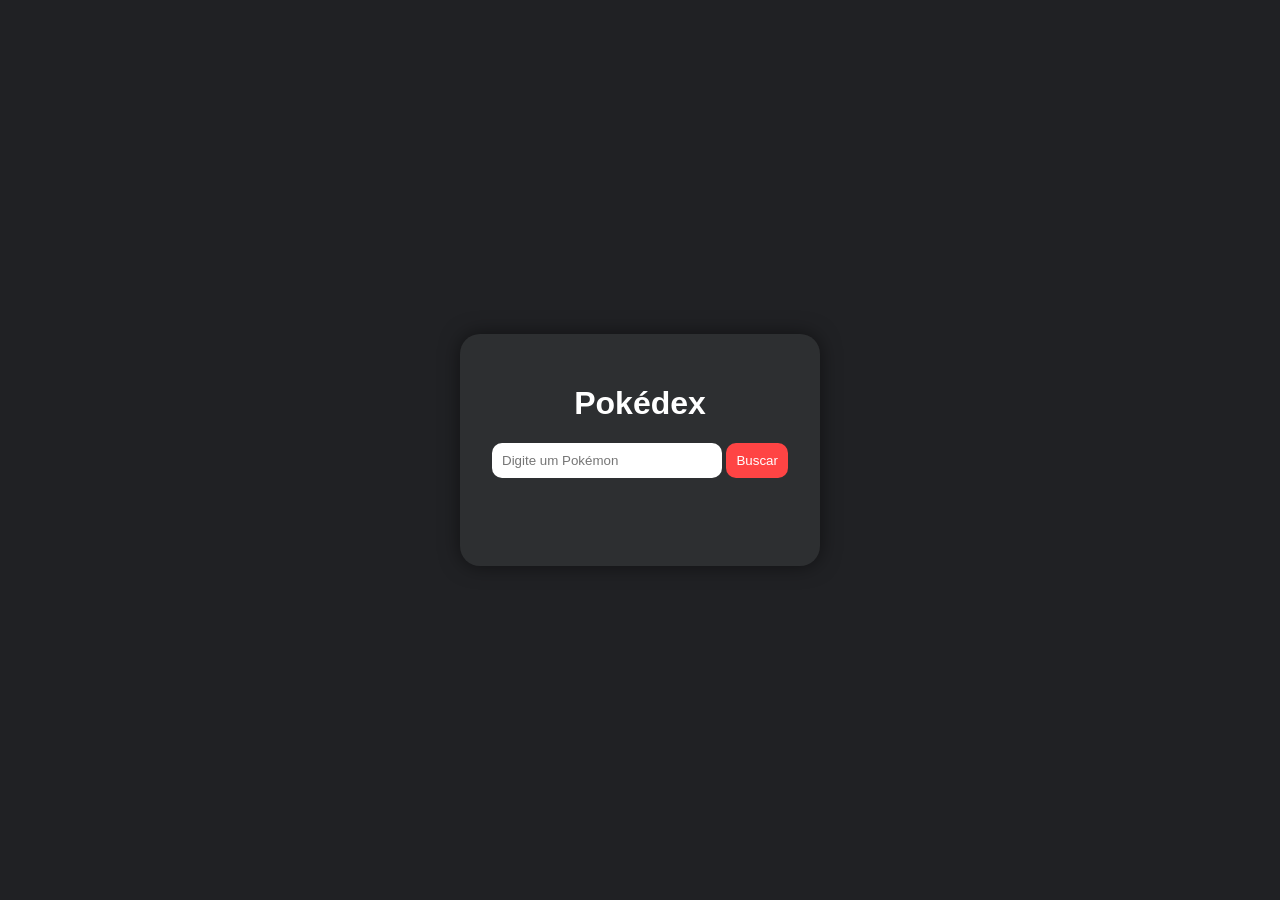
==== index.html @ c3f3af4b "Add files via upload" ====
<!DOCTYPE html>
<html lang="pt-br">
<head>
    <meta charset="UTF-8">
    <meta name="viewport" content="width=device-width, initial-scale=1.0">
    <title>Pokédex</title>

    <link rel="stylesheet" href="style.css">
</head>
<body>

    <div class="container">

        <h1>Pokédex</h1>

        <input
            type="text"
            id="pokemonInput"
            placeholder="Digite um Pokémon"
        >

        <button onclick="buscarPokemon()">
            Buscar
        </button>

        <div class="pokemon-box">

            <img id="pokemonImage">

            <h2 id="pokemonName"></h2>

            <p id="pokemonId"></p>

            <p id="pokemonType"></p>

        </div>

    </div>

    <script src="script.js"></script>

</body>
</html>
---- style.css ----
body{
    margin:0;
    padding:0;
    background:#202124;
    font-family:Arial;
    color:white;

    display:flex;
    justify-content:center;
    align-items:center;

    height:100vh;
}

.container{
    background:#2d2f31;
    padding:30px;
    border-radius:20px;
    text-align:center;

    width:300px;

    box-shadow:0 0 20px rgba(0,0,0,0.5);
}

input{
    padding:10px;
    width:70%;
    border:none;
    border-radius:10px;
    outline:none;
}

button{
    padding:10px;
    border:none;
    border-radius:10px;
    cursor:pointer;

    background:#ff4444;
    color:white;
}

img{
    width:180px;
}

.pokemon-box{
    margin-top:20px;
}
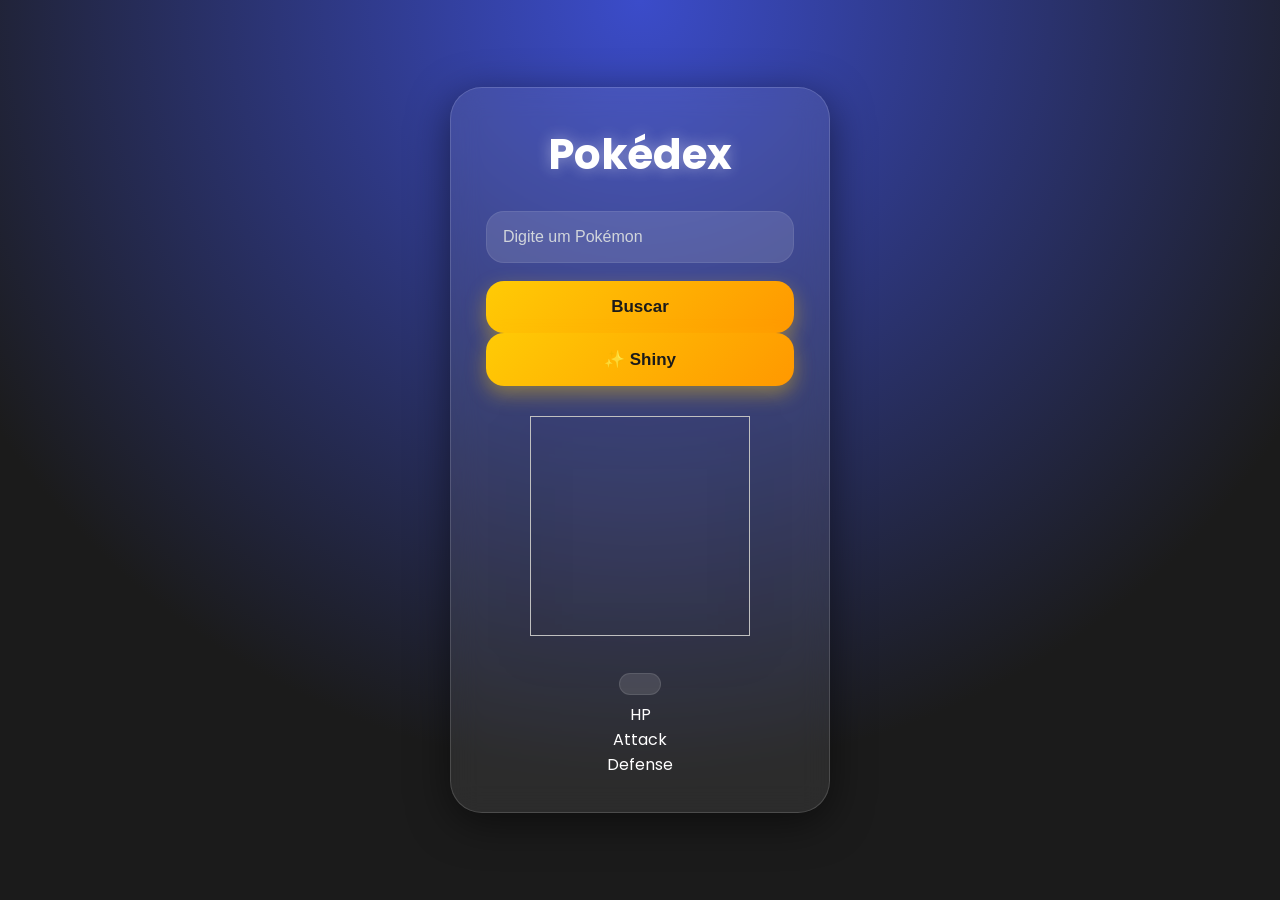
==== commit 362f335c: "Update index.html" ====
--- a/index.html
+++ b/index.html
@@ -1,11 +1,16 @@
 <!DOCTYPE html>
 <html lang="pt-br">
 <head>
+
     <meta charset="UTF-8">
-    <meta name="viewport" content="width=device-width, initial-scale=1.0">
+
+    <meta name="viewport"
+    content="width=device-width, initial-scale=1.0">
+
     <title>Pokédex</title>
 
     <link rel="stylesheet" href="style.css">
+
 </head>
 <body>
 
@@ -14,13 +19,16 @@
         <h1>Pokédex</h1>
 
         <input
-            type="text"
-            id="pokemonInput"
-            placeholder="Digite um Pokémon"
-        >
+        type="text"
+        id="pokemonInput"
+        placeholder="Digite um Pokémon">
 
         <button onclick="buscarPokemon()">
             Buscar
+        </button>
+
+        <button onclick="toggleShiny()">
+            ✨ Shiny
         </button>
 
         <div class="pokemon-box">
@@ -33,11 +41,41 @@
 
             <p id="pokemonType"></p>
 
+            <div class="stats">
+
+                <div class="stat">
+                    <span>HP</span>
+
+                    <div class="bar">
+                        <div id="hpBar"></div>
+                    </div>
+                </div>
+
+                <div class="stat">
+                    <span>Attack</span>
+
+                    <div class="bar">
+                        <div id="attackBar"></div>
+                    </div>
+                </div>
+
+                <div class="stat">
+                    <span>Defense</span>
+
+                    <div class="bar">
+                        <div id="defenseBar"></div>
+                    </div>
+                </div>
+
+            </div>
+
         </div>
 
     </div>
 
+    <audio id="pokemonCry"></audio>
+
     <script src="script.js"></script>
 
 </body>
-</html>+</html>
--- a/style.css
+++ b/style.css
@@ -1,50 +1,223 @@
-body{
+@import url('https://fonts.googleapis.com/css2?family=Poppins:wght@300;400;500;600;700&display=swap');
+
+*{
     margin:0;
     padding:0;
-    background:#202124;
-    font-family:Arial;
-    color:white;
+    box-sizing:border-box;
+}
+
+body{
+
+    font-family:'Poppins', sans-serif;
+
+    min-height:100vh;
 
     display:flex;
     justify-content:center;
     align-items:center;
 
-    height:100vh;
+    background:
+    radial-gradient(circle at top,
+    #3b4cca,
+    #1b1b1b 70%);
+
+    overflow:hidden;
 }
 
 .container{
-    background:#2d2f31;
-    padding:30px;
-    border-radius:20px;
+
+    width:380px;
+
+    background:rgba(255,255,255,0.08);
+
+    backdrop-filter:blur(14px);
+
+    border:1px solid rgba(255,255,255,0.15);
+
+    border-radius:32px;
+
+    padding:35px;
+
     text-align:center;
 
-    width:300px;
-
-    box-shadow:0 0 20px rgba(0,0,0,0.5);
+    box-shadow:
+    0 10px 40px rgba(0,0,0,0.5);
+
+    animation:flutuar 3s ease-in-out infinite;
+}
+
+@keyframes flutuar{
+
+    0%{
+        transform:translateY(0px);
+    }
+
+    50%{
+        transform:translateY(-8px);
+    }
+
+    100%{
+        transform:translateY(0px);
+    }
+}
+
+h1{
+
+    color:white;
+
+    font-size:42px;
+
+    margin-bottom:25px;
+
+    text-shadow:
+    0 0 15px rgba(255,255,255,0.4);
 }
 
 input{
-    padding:10px;
-    width:70%;
+
+    width:100%;
+
+    padding:16px;
+
     border:none;
-    border-radius:10px;
+
     outline:none;
+
+    border-radius:18px;
+
+    background:rgba(255,255,255,0.12);
+
+    color:white;
+
+    font-size:16px;
+
+    margin-bottom:18px;
+
+    border:1px solid rgba(255,255,255,0.08);
+}
+
+input::placeholder{
+
+    color:#d1d5db;
 }
 
 button{
-    padding:10px;
+
+    width:100%;
+
+    padding:16px;
+
     border:none;
-    border-radius:10px;
+
+    border-radius:18px;
+
+    background:linear-gradient(
+        135deg,
+        #ffcb05,
+        #ff9800
+    );
+
+    color:#1b1b1b;
+
+    font-size:17px;
+
+    font-weight:700;
+
     cursor:pointer;
 
-    background:#ff4444;
+    transition:0.3s;
+
+    box-shadow:
+    0 8px 20px rgba(255,203,5,0.4);
+}
+
+button:hover{
+
+    transform:scale(1.03);
+
+    box-shadow:
+    0 10px 30px rgba(255,203,5,0.6);
+}
+
+.pokemon-box{
+
+    margin-top:30px;
+
     color:white;
 }
 
-img{
-    width:180px;
-}
-
-.pokemon-box{
-    margin-top:20px;
-}+.pokemon-box img{
+
+    width:220px;
+
+    height:220px;
+
+    object-fit:contain;
+
+    margin-bottom:10px;
+
+    filter:
+    drop-shadow(0 10px 20px rgba(0,0,0,0.5));
+
+    transition:0.3s;
+}
+
+.pokemon-box img:hover{
+
+    transform:scale(1.08) rotate(-3deg);
+}
+
+#pokemonName{
+
+    font-size:34px;
+
+    margin-bottom:10px;
+
+    text-transform:capitalize;
+}
+
+#pokemonId{
+
+    font-size:20px;
+
+    color:#d1d5db;
+
+    margin-bottom:10px;
+}
+
+#pokemonType{
+
+    display:inline-block;
+
+    padding:10px 20px;
+
+    border-radius:999px;
+
+    background:rgba(255,255,255,0.12);
+
+    border:1px solid rgba(255,255,255,0.1);
+
+    font-weight:600;
+
+    margin-top:10px;
+}
+
+@media(max-width:500px){
+
+    .container{
+
+        width:92%;
+        padding:25px;
+    }
+
+    h1{
+
+        font-size:34px;
+    }
+
+    .pokemon-box img{
+
+        width:180px;
+        height:180px;
+    }
+}
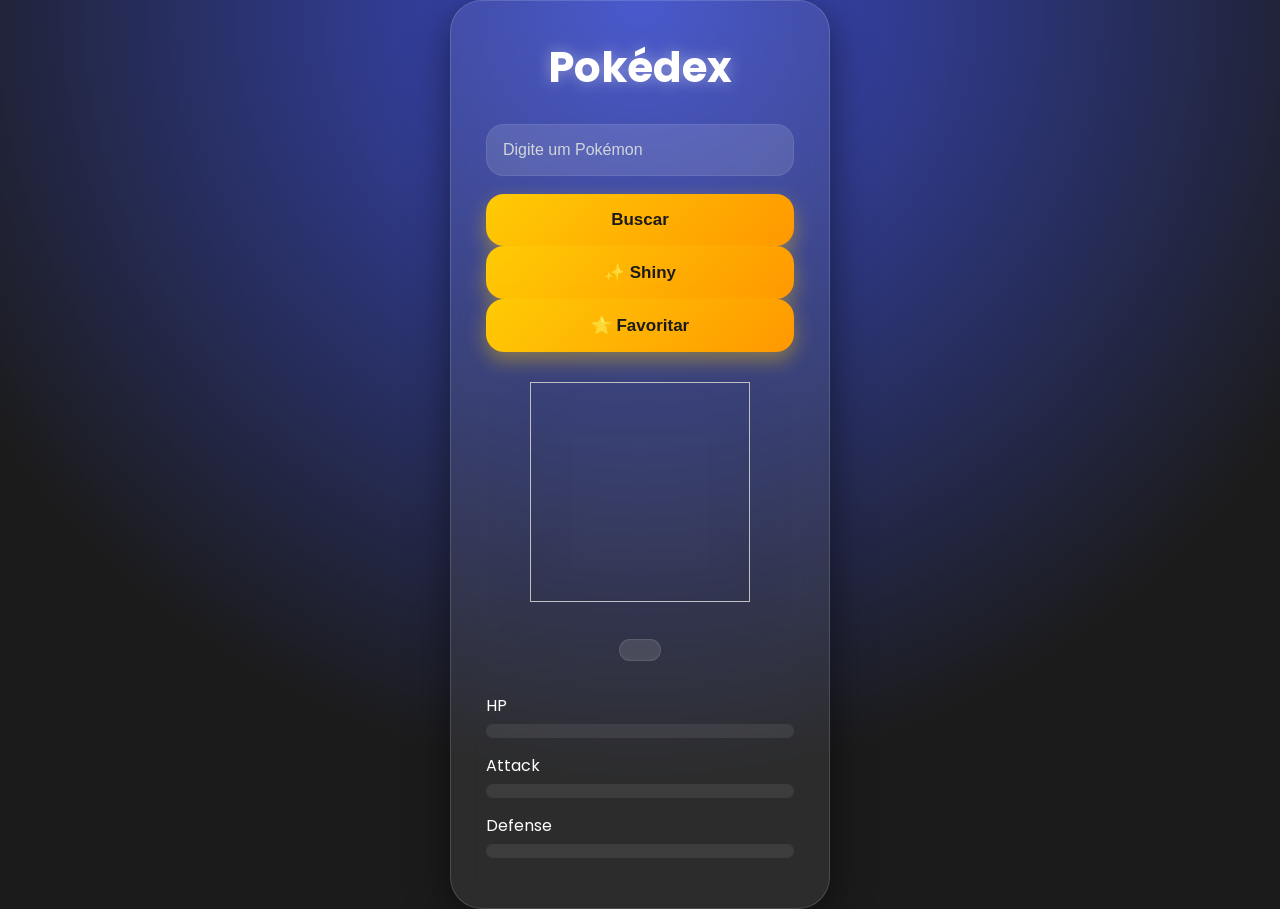
==== commit 21b0b51d: "Update index.html" ====
--- a/index.html
+++ b/index.html
@@ -31,6 +31,10 @@
             ✨ Shiny
         </button>
 
+        <button onclick="favoritarPokemon()">
+            ⭐ Favoritar
+        </button>
+        
         <div class="pokemon-box">
 
             <img id="pokemonImage">
@@ -73,6 +77,8 @@
 
     </div>
 
+    <div id="evolutionBox"></div>
+    
     <audio id="pokemonCry"></audio>
 
     <script src="script.js"></script>
--- a/style.css
+++ b/style.css
@@ -221,3 +221,60 @@
         height:180px;
     }
 }
+
+.stats{
+
+    margin-top:25px;
+
+    text-align:left;
+}
+
+.stat{
+
+    margin-bottom:15px;
+}
+
+.stat span{
+
+    display:block;
+
+    margin-bottom:6px;
+
+    color:white;
+}
+
+.bar{
+
+    width:100%;
+
+    height:14px;
+
+    background:rgba(255,255,255,0.08);
+
+    border-radius:999px;
+
+    overflow:hidden;
+}
+
+.bar div{
+
+    height:100%;
+
+    width:0%;
+
+    border-radius:999px;
+
+    transition:1s;
+}
+
+#hpBar{
+    background:#22c55e;
+}
+
+#attackBar{
+    background:#ef4444;
+}
+
+#defenseBar{
+    background:#3b82f6;
+}
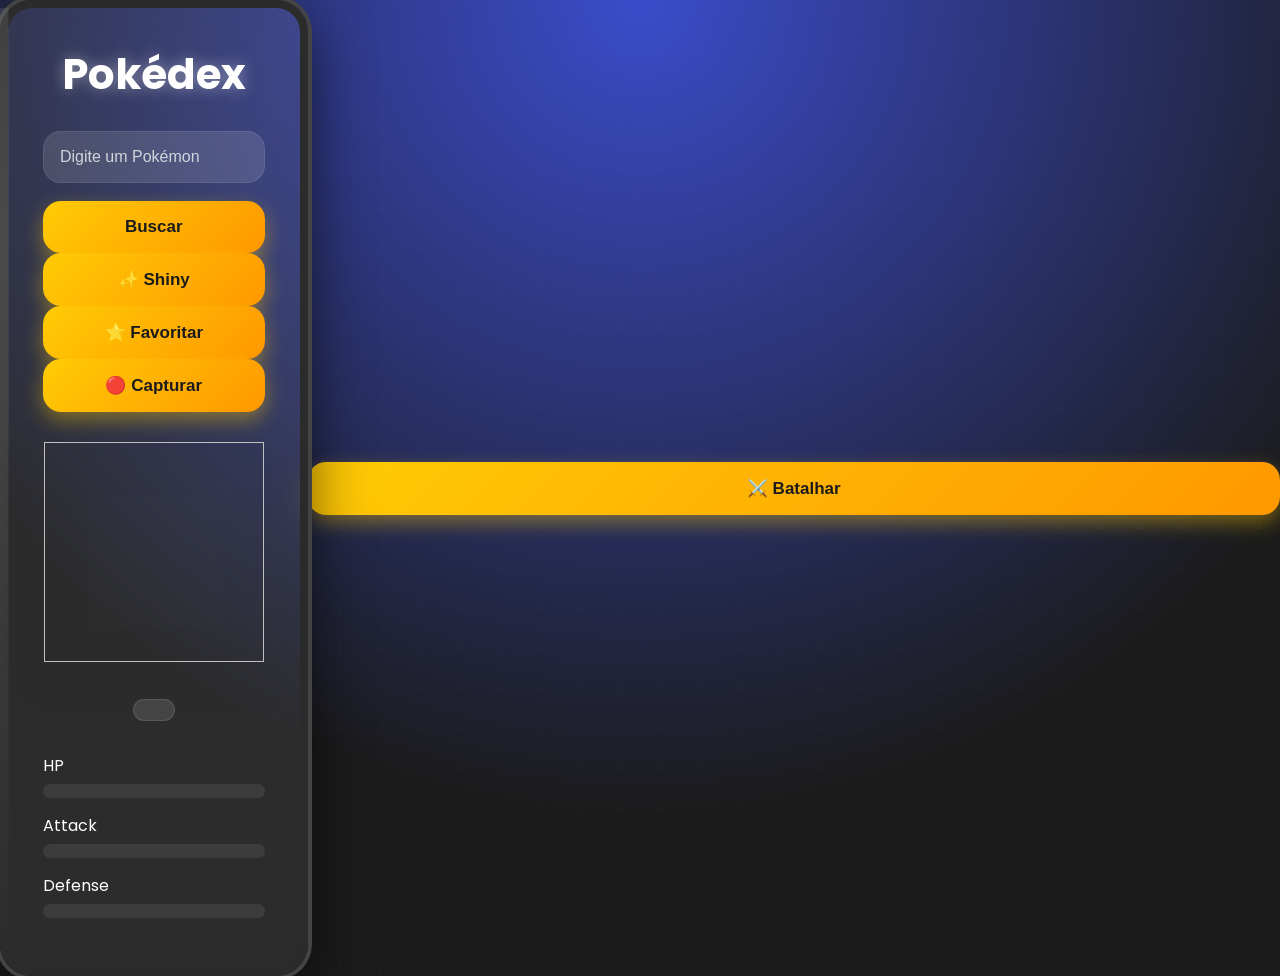
==== commit ded40ac7: "confirmar" ====
--- a/index.html
+++ b/index.html
@@ -35,6 +35,10 @@
             ⭐ Favoritar
         </button>
         
+        <button onclick="capturarPokemon()">
+            🔴 Capturar
+        </button>
+
         <div class="pokemon-box">
 
             <img id="pokemonImage">
@@ -79,9 +83,25 @@
 
     <div id="evolutionBox"></div>
     
+    <button onclick="batalharPokemon()">
+        ⚔️ Batalhar
+    </button>
+
     <audio id="pokemonCry"></audio>
 
     <script src="script.js"></script>
 
+    <audio
+     id="bgMusic"
+     loop
+     autoplay>
+
+     <source
+     src="https://vgmsite.com/soundtracks/pokemon-gameboy-sound-collection/xdzrmzkh/101-opening.mp3"
+     type="audio/mpeg">
+
+     </audio>
+
 </body>
 </html>
+
--- a/style.css
+++ b/style.css
@@ -278,3 +278,92 @@
 #defenseBar{
     background:#3b82f6;
 }
+
+#evolutionBox{
+
+    margin-top:25px;
+
+    color:white;
+
+    font-size:18px;
+}
+
+body::before{
+
+    content:"";
+
+    position:fixed;
+
+    width:200%;
+
+    height:200%;
+
+    background:
+    radial-gradient(
+        white 1px,
+        transparent 1px
+    );
+
+    background-size:40px 40px;
+
+    opacity:0.05;
+
+    animation:mover 30s linear infinite;
+}
+
+@keyframes mover{
+
+    from{
+
+        transform:translate(0,0);
+    }
+
+    to{
+
+        transform:translate(-200px,-200px);
+    }
+}
+
+.container::before{
+
+    content:"";
+
+    position:absolute;
+
+    inset:0;
+
+    background:
+    linear-gradient(
+        120deg,
+
+        transparent,
+
+        rgba(255,255,255,0.15),
+
+        transparent
+    );
+
+    transform:translateX(-100%);
+
+    animation:holo 4s linear infinite;
+}
+
+@keyframes holo{
+
+    to{
+
+        transform:translateX(100%);
+    }
+}
+
+.container{
+
+    position:relative;
+
+    border:
+    8px solid #2b2b2b;
+
+    box-shadow:
+    0 0 0 4px #444,
+    0 20px 60px rgba(0,0,0,0.6);
+}
